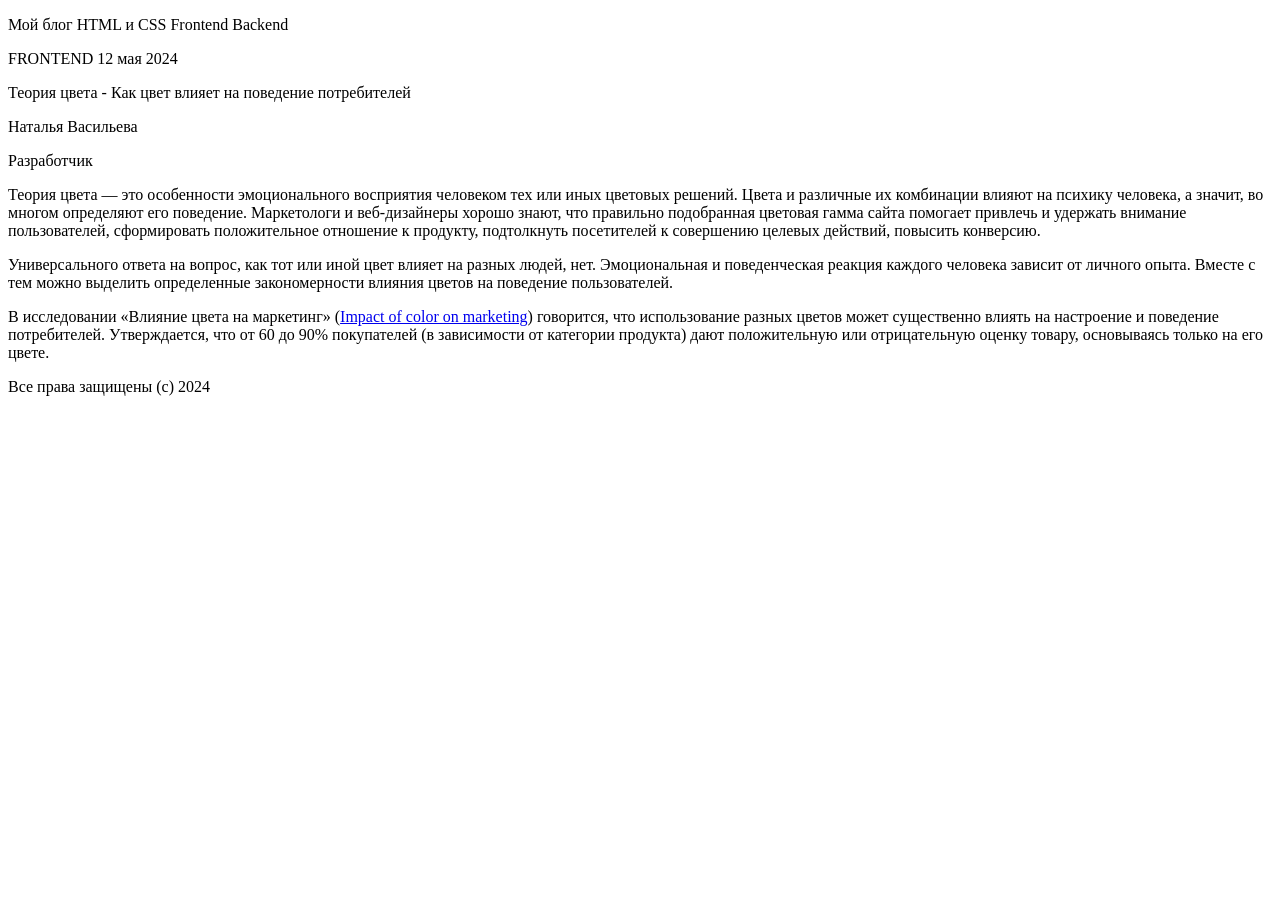
==== 1-Blog/index.html @ abc5d941 "Контент блога" ====
<!DOCTYPE html>
<html lang="en">
<head>
    <meta charset="UTF-8">
    <meta name="viewport" content="width=device-width, initial-scale=1.0">
    <title>Document</title>
</head>
<body>
    <p>Мой блог HTML и CSS Frontend Backend</p>
    <p>FRONTEND 12 мая 2024</p>
    <p>Теория цвета - Как цвет влияет на поведение потребителей</p>
    <p>Наталья Васильева</p>
    <p>Разработчик</p>
    <p>Теория цвета — это особенности эмоционального восприятия человеком тех или иных цветовых решений. Цвета и различные их комбинации влияют на психику человека, а значит, во многом определяют его поведение. Маркетологи и веб-дизайнеры хорошо знают, что правильно подобранная цветовая гамма сайта помогает привлечь и удержать внимание пользователей, сформировать положительное отношение к продукту, подтолкнуть посетителей к совершению целевых действий, повысить конверсию.</p>
    <p>
    Универсального ответа на вопрос, как тот или иной цвет влияет на разных людей, нет. Эмоциональная и поведенческая реакция каждого человека зависит от личного опыта. Вместе с тем можно выделить определенные закономерности влияния цветов на поведение пользователей.</p>
    <p>
    В исследовании «Влияние цвета на маркетинг» (<a href="#">Impact of color on marketing</a>) говорится, что использование разных цветов может существенно влиять на настроение и поведение потребителей. Утверждается, что от 60 до 90% покупателей (в зависимости от категории продукта) дают положительную или отрицательную оценку товару, основываясь только на его цвете.</p>
    <p>Все права защищены (c) 2024</p>
</body>
</html>
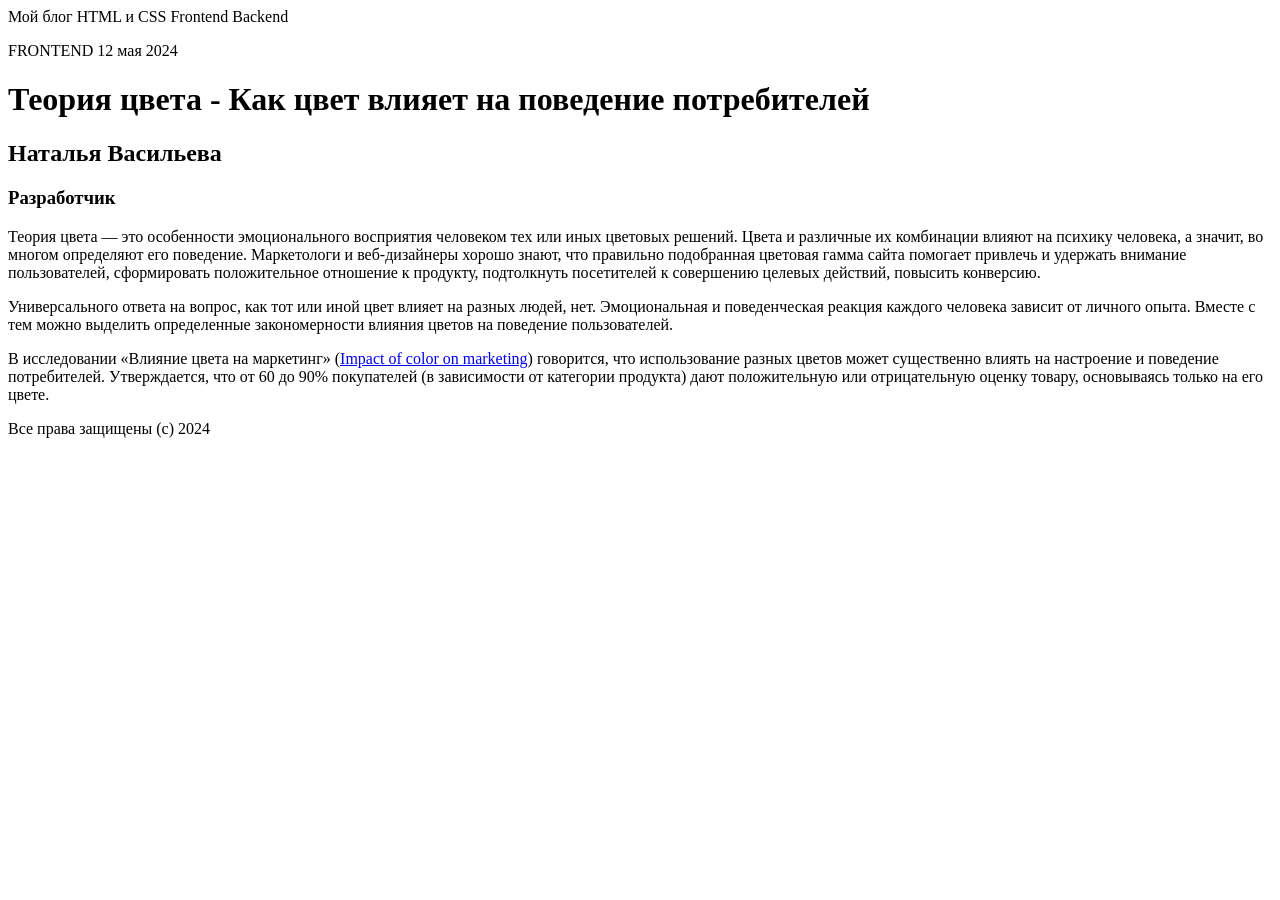
==== commit de15f264: "Контент блога c cемантикой" ====
--- a/1-Blog/index.html
+++ b/1-Blog/index.html
@@ -6,16 +6,18 @@
     <title>Document</title>
 </head>
 <body>
-    <p>Мой блог HTML и CSS Frontend Backend</p>
+    <nav>Мой блог HTML и CSS Frontend Backend</nav>
     <p>FRONTEND 12 мая 2024</p>
-    <p>Теория цвета - Как цвет влияет на поведение потребителей</p>
-    <p>Наталья Васильева</p>
-    <p>Разработчик</p>
-    <p>Теория цвета — это особенности эмоционального восприятия человеком тех или иных цветовых решений. Цвета и различные их комбинации влияют на психику человека, а значит, во многом определяют его поведение. Маркетологи и веб-дизайнеры хорошо знают, что правильно подобранная цветовая гамма сайта помогает привлечь и удержать внимание пользователей, сформировать положительное отношение к продукту, подтолкнуть посетителей к совершению целевых действий, повысить конверсию.</p>
-    <p>
-    Универсального ответа на вопрос, как тот или иной цвет влияет на разных людей, нет. Эмоциональная и поведенческая реакция каждого человека зависит от личного опыта. Вместе с тем можно выделить определенные закономерности влияния цветов на поведение пользователей.</p>
-    <p>
-    В исследовании «Влияние цвета на маркетинг» (<a href="#">Impact of color on marketing</a>) говорится, что использование разных цветов может существенно влиять на настроение и поведение потребителей. Утверждается, что от 60 до 90% покупателей (в зависимости от категории продукта) дают положительную или отрицательную оценку товару, основываясь только на его цвете.</p>
-    <p>Все права защищены (c) 2024</p>
+    <h1>Теория цвета - Как цвет влияет на поведение потребителей</h1>
+    <h2>Наталья Васильева</h2>
+    <h3>Разработчик</h3>
+    <article>
+        <p>Теория цвета — это особенности эмоционального восприятия человеком тех или иных цветовых решений. Цвета и различные их комбинации влияют на психику человека, а значит, во многом определяют его поведение. Маркетологи и веб-дизайнеры хорошо знают, что правильно подобранная цветовая гамма сайта помогает привлечь и удержать внимание пользователей, сформировать положительное отношение к продукту, подтолкнуть посетителей к совершению целевых действий, повысить конверсию.</p>
+        <p>
+        Универсального ответа на вопрос, как тот или иной цвет влияет на разных людей, нет. Эмоциональная и поведенческая реакция каждого человека зависит от личного опыта. Вместе с тем можно выделить определенные закономерности влияния цветов на поведение пользователей.</p>
+        <p>
+        В исследовании «Влияние цвета на маркетинг» (<a href="#">Impact of color on marketing</a>) говорится, что использование разных цветов может существенно влиять на настроение и поведение потребителей. Утверждается, что от 60 до 90% покупателей (в зависимости от категории продукта) дают положительную или отрицательную оценку товару, основываясь только на его цвете.</p>
+    </article>
+    <footer>Все права защищены (c) 2024</footer>
 </body>
 </html>
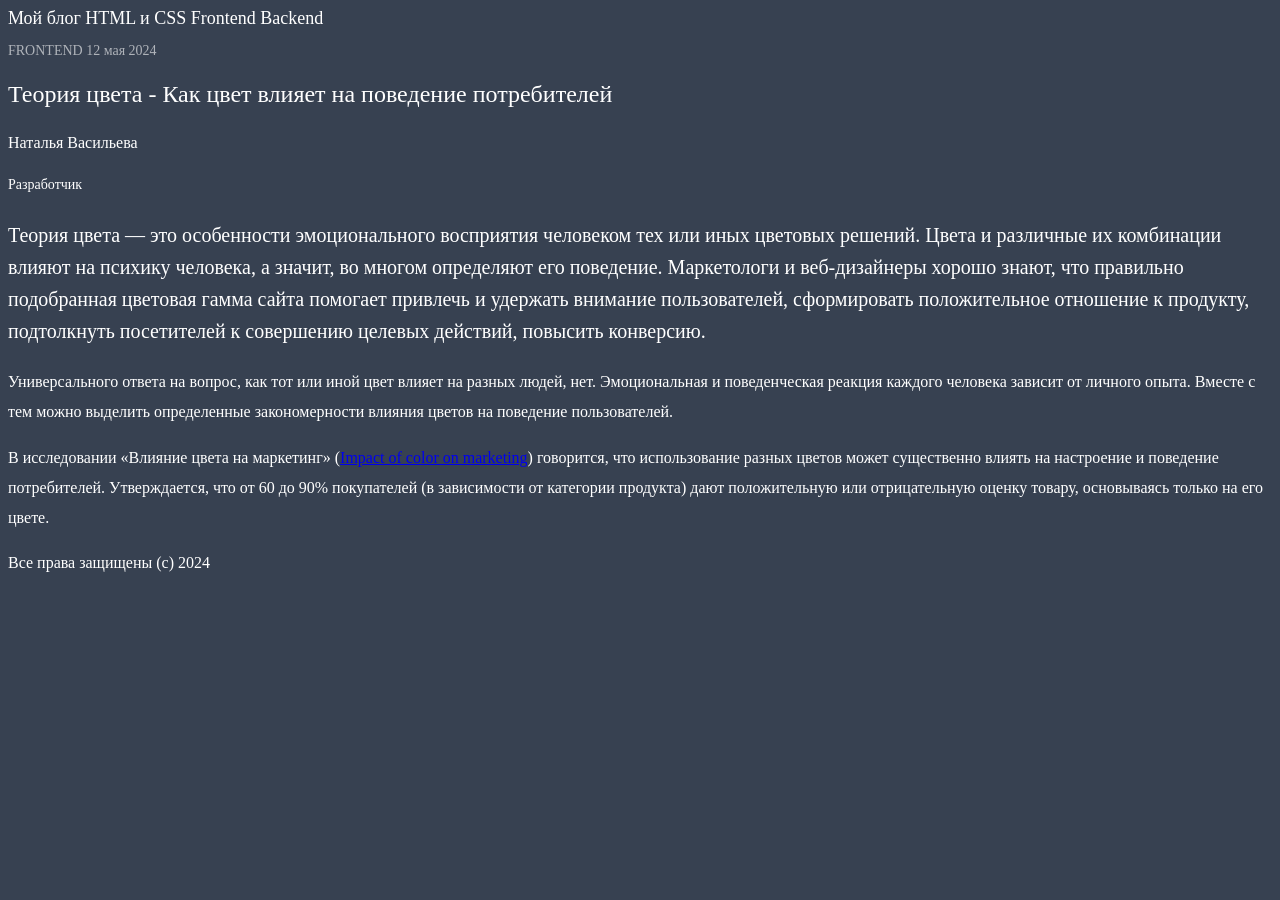
==== commit f09178ba: "Стилизация блога" ====
--- a/1-Blog/index.html
+++ b/1-Blog/index.html
@@ -3,19 +3,20 @@
 <head>
     <meta charset="UTF-8">
     <meta name="viewport" content="width=device-width, initial-scale=1.0">
+    <link rel="stylesheet" href="styles.css">
     <title>Document</title>
 </head>
 <body>
     <nav>Мой блог HTML и CSS Frontend Backend</nav>
-    <p>FRONTEND 12 мая 2024</p>
+    <p class="colontitule">FRONTEND 12 мая 2024</p>
     <h1>Теория цвета - Как цвет влияет на поведение потребителей</h1>
     <h2>Наталья Васильева</h2>
     <h3>Разработчик</h3>
     <article>
-        <p>Теория цвета — это особенности эмоционального восприятия человеком тех или иных цветовых решений. Цвета и различные их комбинации влияют на психику человека, а значит, во многом определяют его поведение. Маркетологи и веб-дизайнеры хорошо знают, что правильно подобранная цветовая гамма сайта помогает привлечь и удержать внимание пользователей, сформировать положительное отношение к продукту, подтолкнуть посетителей к совершению целевых действий, повысить конверсию.</p>
-        <p>
+        <p class="mainp">Теория цвета — это особенности эмоционального восприятия человеком тех или иных цветовых решений. Цвета и различные их комбинации влияют на психику человека, а значит, во многом определяют его поведение. Маркетологи и веб-дизайнеры хорошо знают, что правильно подобранная цветовая гамма сайта помогает привлечь и удержать внимание пользователей, сформировать положительное отношение к продукту, подтолкнуть посетителей к совершению целевых действий, повысить конверсию.</p>
+        <p class="secondaryp">
         Универсального ответа на вопрос, как тот или иной цвет влияет на разных людей, нет. Эмоциональная и поведенческая реакция каждого человека зависит от личного опыта. Вместе с тем можно выделить определенные закономерности влияния цветов на поведение пользователей.</p>
-        <p>
+        <p class="secondaryp">
         В исследовании «Влияние цвета на маркетинг» (<a href="#">Impact of color on marketing</a>) говорится, что использование разных цветов может существенно влиять на настроение и поведение потребителей. Утверждается, что от 60 до 90% покупателей (в зависимости от категории продукта) дают положительную или отрицательную оценку товару, основываясь только на его цвете.</p>
     </article>
     <footer>Все права защищены (c) 2024</footer>
--- a/1-Blog/styles.css
+++ b/1-Blog/styles.css
@@ -0,0 +1,76 @@
+body {
+    background-color: #374151;
+}
+
+nav {
+    color: #FFF;
+    font-family: Roboto;
+    font-size: 18px;
+    font-style: normal;
+    font-weight: 400;
+    line-height: normal;
+}
+
+.colontitule {
+    color: #FFF;
+    font-family: Roboto;
+    font-size: 14px;
+    font-style: normal;
+    font-weight: 400;
+    line-height: normal;
+    opacity: 0.6;
+}
+
+h1 {
+    color: #FFF;
+    font-family: Roboto;
+    font-size: 24px;
+    font-style: normal;
+    font-weight: 400;
+    line-height: 38px;
+}
+
+h2 {
+    color: #FFF;
+    font-family: Roboto;
+    font-size: 16px;
+    font-style: normal;
+    font-weight: 400;
+    line-height: 28px;
+}
+
+h3 {
+    color: #FFF;
+    font-family: Roboto;
+    font-size: 14px;
+    font-style: normal;
+    font-weight: 400;
+    line-height: 28px;
+}
+
+.mainp {
+    color: #FFF;
+    font-family: Roboto;
+    font-size: 20px;
+    font-style: normal;
+    font-weight: 400;
+    line-height: 32px;
+}
+
+.secondaryp {
+    color: #FFF;
+    font-family: Roboto;
+    font-size: 16px;
+    font-style: normal;
+    font-weight: 400;
+    line-height: 30px;
+}
+
+footer {
+    color: #FFF;
+    font-family: Roboto;
+    font-size: 16px;
+    font-style: normal;
+    font-weight: 400;
+    line-height: 28px;
+}
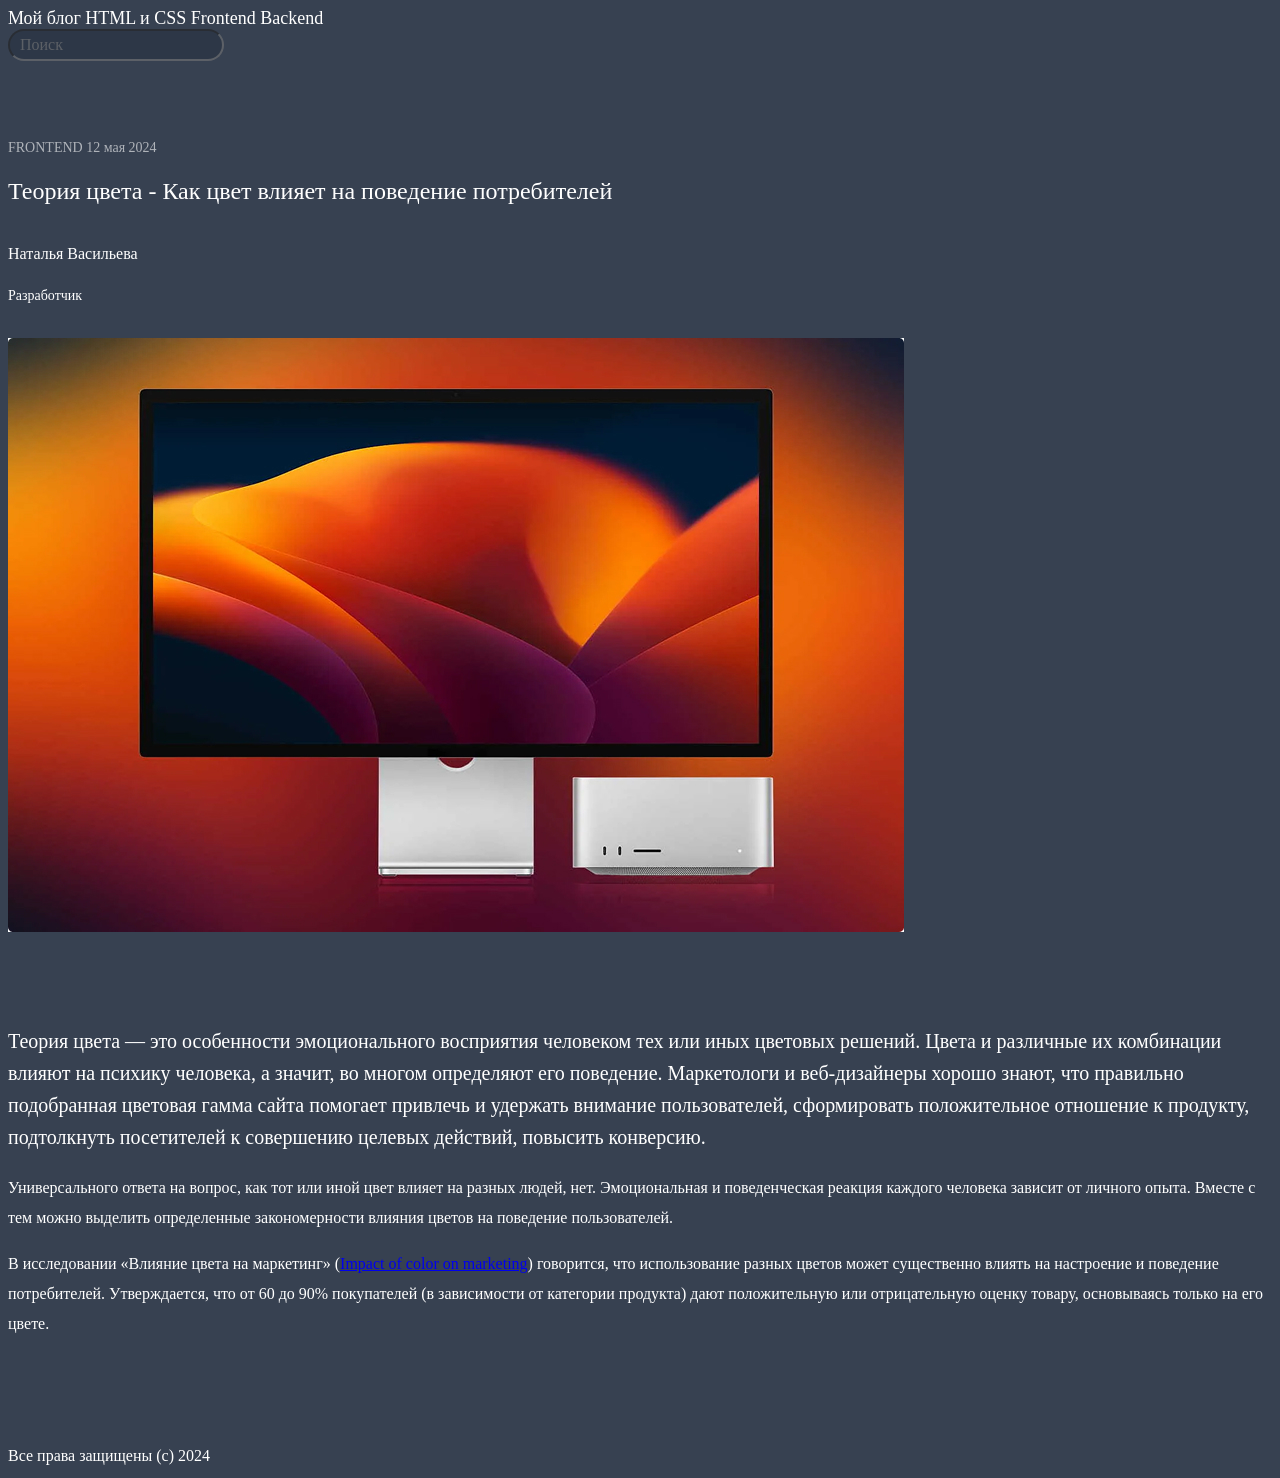
==== commit 97a5b523: "Вертикальные отступы блога" ====
--- a/1-Blog/index.html
+++ b/1-Blog/index.html
@@ -7,11 +7,15 @@
     <title>Document</title>
 </head>
 <body>
-    <nav>Мой блог HTML и CSS Frontend Backend</nav>
+    <header>
+        <nav>Мой блог HTML и CSS Frontend Backend</nav>
+        <input type="text" placeholder="Поиск">
+    </header>
     <p class="colontitule">FRONTEND 12 мая 2024</p>
     <h1>Теория цвета - Как цвет влияет на поведение потребителей</h1>
     <h2>Наталья Васильева</h2>
     <h3>Разработчик</h3>
+    <img src="image.jpg" alt="Изображение">
     <article>
         <p class="mainp">Теория цвета — это особенности эмоционального восприятия человеком тех или иных цветовых решений. Цвета и различные их комбинации влияют на психику человека, а значит, во многом определяют его поведение. Маркетологи и веб-дизайнеры хорошо знают, что правильно подобранная цветовая гамма сайта помогает привлечь и удержать внимание пользователей, сформировать положительное отношение к продукту, подтолкнуть посетителей к совершению целевых действий, повысить конверсию.</p>
         <p class="secondaryp">
--- a/1-Blog/styles.css
+++ b/1-Blog/styles.css
@@ -2,13 +2,30 @@
     background-color: #374151;
 }
 
-nav {
+header nav {
     color: #FFF;
     font-family: Roboto;
     font-size: 18px;
     font-style: normal;
     font-weight: 400;
     line-height: normal;
+}
+
+header input {
+    border-radius: 100px;
+    background: rgba(31, 41, 55, 0.60);
+    color: #FFF;
+    font-family: Roboto;
+    font-size: 16px;
+    font-style: normal;
+    font-weight: 400;
+    line-height: normal;
+    opacity: 0.6;
+    padding: 5px 10px;
+}
+
+header {
+    margin-bottom: 79px;
 }
 
 .colontitule {
@@ -19,6 +36,7 @@
     font-weight: 400;
     line-height: normal;
     opacity: 0.6;
+    margin-bottom: 14px;
 }
 
 h1 {
@@ -28,6 +46,7 @@
     font-style: normal;
     font-weight: 400;
     line-height: 38px;
+    margin-bottom: 30px;
 }
 
 h2 {
@@ -46,6 +65,11 @@
     font-style: normal;
     font-weight: 400;
     line-height: 28px;
+    margin-bottom: 28px;
+}
+
+img {
+   margin-bottom: 69px; 
 }
 
 .mainp {
@@ -66,6 +90,10 @@
     line-height: 30px;
 }
 
+article {
+   margin-bottom: 103px; 
+}
+
 footer {
     color: #FFF;
     font-family: Roboto;
